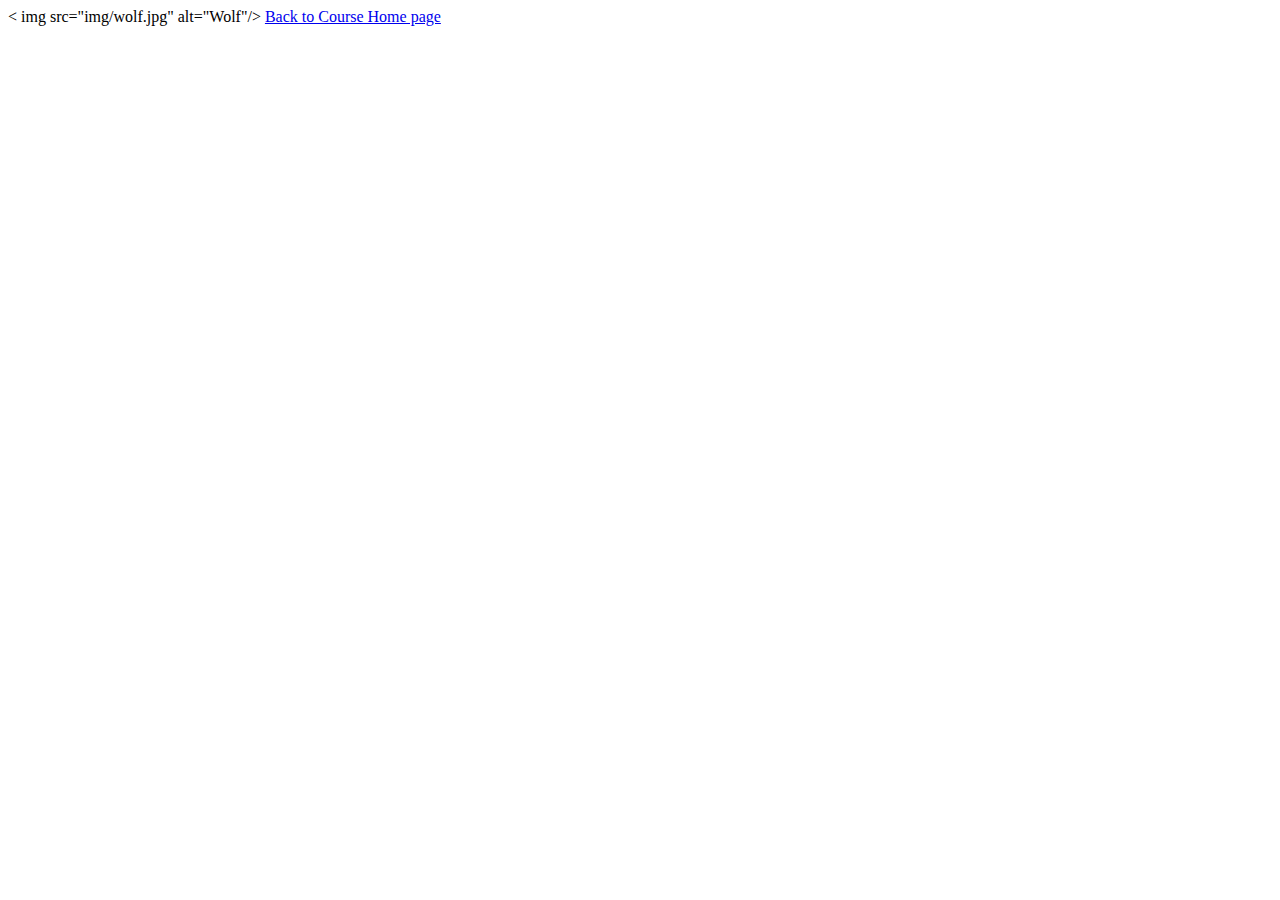
==== Project3/index.html @ 148b2e27 "GRA321 Project2&3" ====
<!DOCTYPE html>
<html>
<head>
    <title>Chenran Wang - Project 3</title>
</head>
<body>
    < img src="img/wolf.jpg" alt="Wolf"/>
    <a href=" " title="Course Home page">Back to Course Home page</a >
</body>
</html>
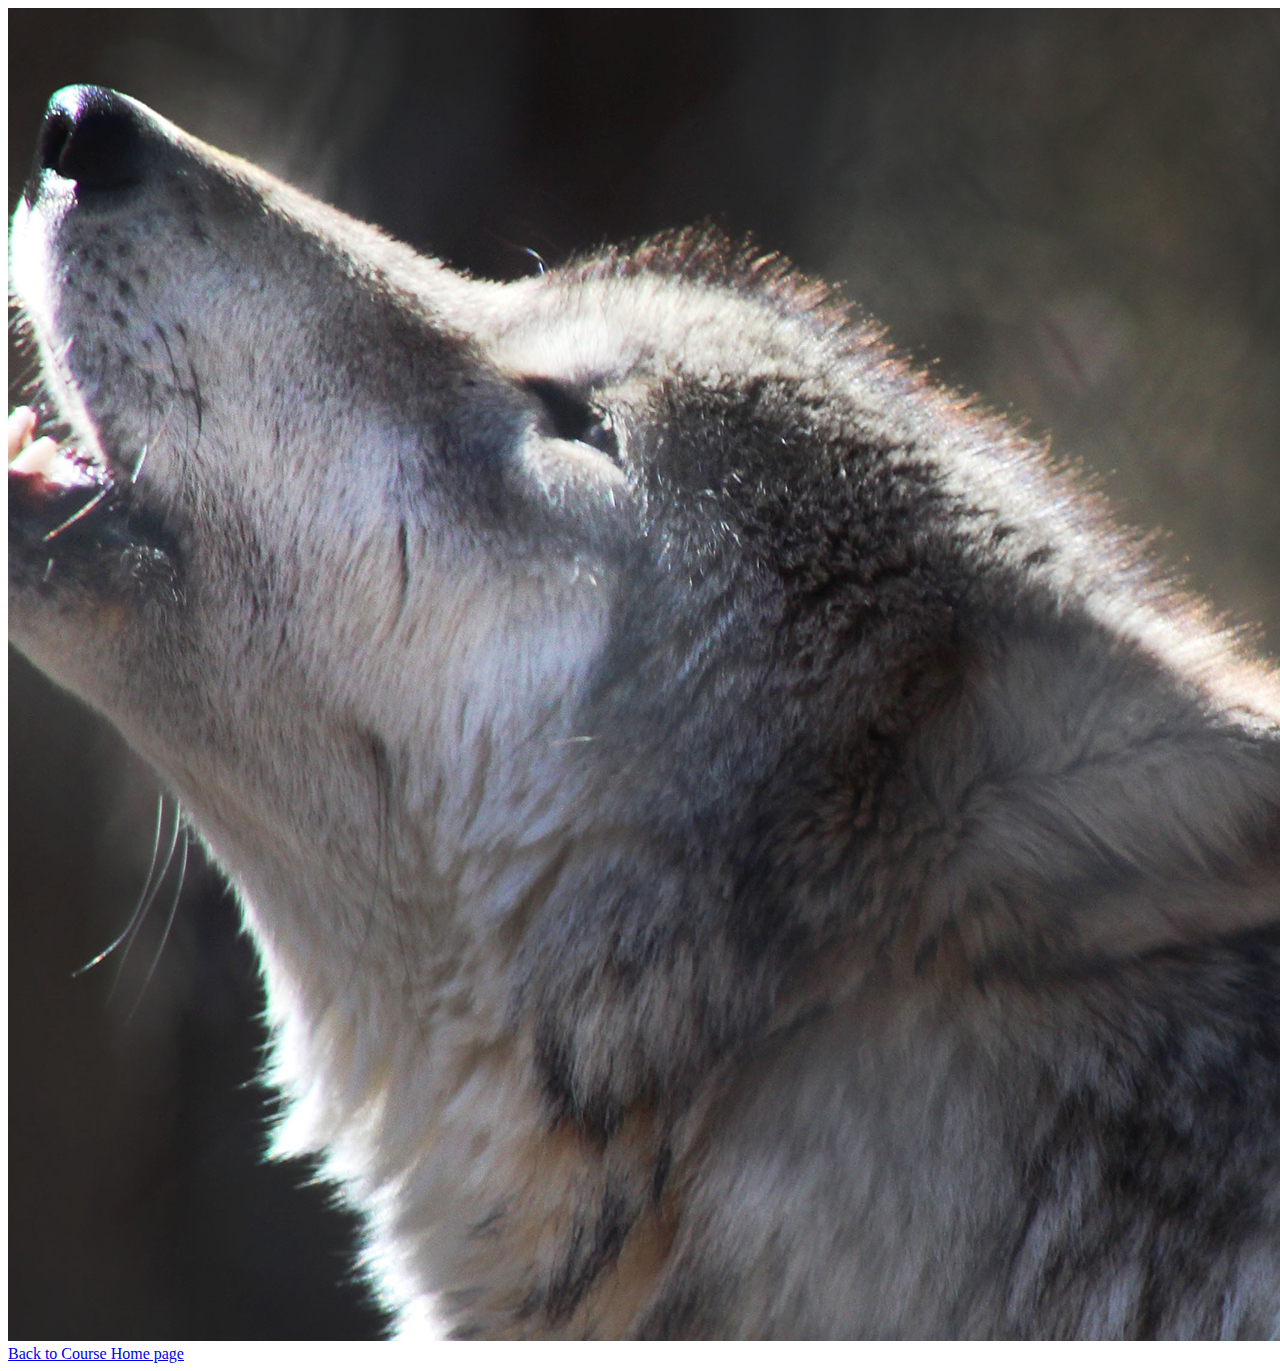
==== commit ee044b7a: "GRA321" ====
--- a/Project3/index.html
+++ b/Project3/index.html
@@ -4,7 +4,7 @@
     <title>Chenran Wang - Project 3</title>
 </head>
 <body>
-    < img src="img/wolf.jpg" alt="Wolf"/>
-    <a href=" " title="Course Home page">Back to Course Home page</a >
+    <img src="img/wolf.jpg" alt="Wolf"/>
+    <a href="http://127.0.0.1:56343/index.html" title="Course Home page">Back to Course Home page</a >
 </body>
 </html>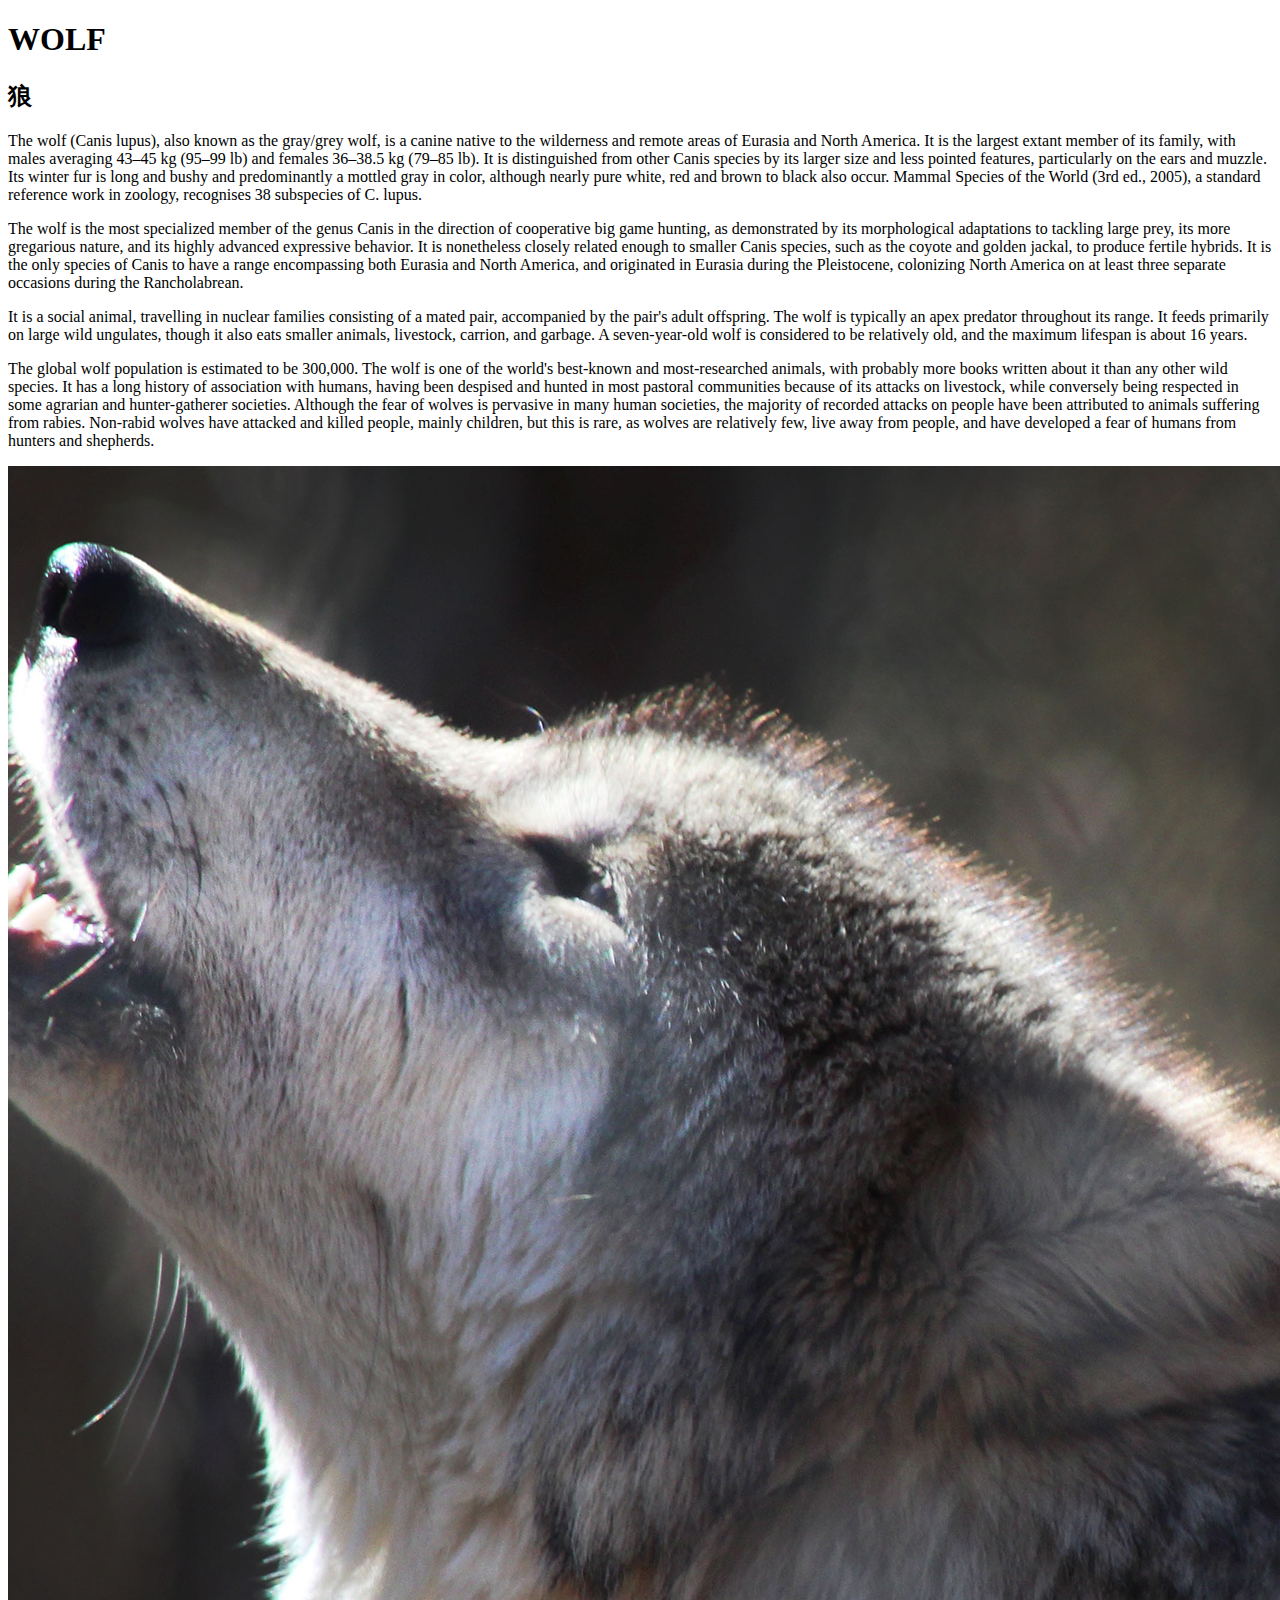
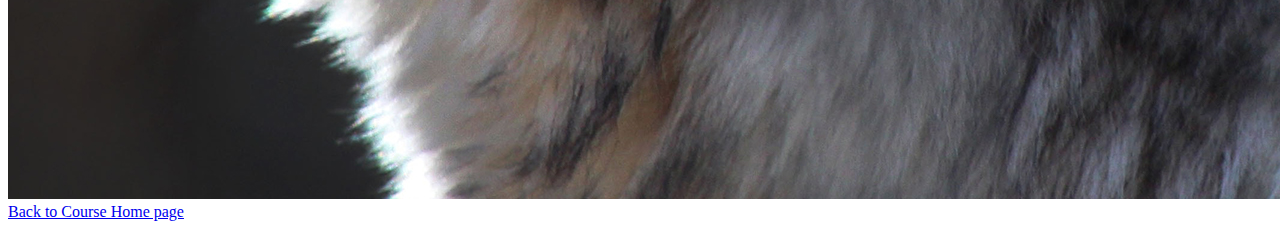
==== commit 3ecc21d4: "GRA321 P3" ====
--- a/Project3/index.html
+++ b/Project3/index.html
@@ -4,6 +4,20 @@
     <title>Chenran Wang - Project 3</title>
 </head>
 <body>
+    <h1>WOLF</h1>
+    <h2>狼</h2>
+    <p>
+        The wolf (Canis lupus), also known as the gray/grey wolf, is a canine native to the wilderness and remote areas of Eurasia and North America. It is the largest extant member of its family, with males averaging 43–45 kg (95–99 lb) and females 36–38.5 kg (79–85 lb). It is distinguished from other Canis species by its larger size and less pointed features, particularly on the ears and muzzle. Its winter fur is long and bushy and predominantly a mottled gray in color, although nearly pure white, red and brown to black also occur. Mammal Species of the World (3rd ed., 2005), a standard reference work in zoology, recognises 38 subspecies of C. lupus.
+    </p>
+    <p>
+        The wolf is the most specialized member of the genus Canis in the direction of cooperative big game hunting, as demonstrated by its morphological adaptations to tackling large prey, its more gregarious nature, and its highly advanced expressive behavior. It is nonetheless closely related enough to smaller Canis species, such as the coyote and golden jackal, to produce fertile hybrids. It is the only species of Canis to have a range encompassing both Eurasia and North America, and originated in Eurasia during the Pleistocene, colonizing North America on at least three separate occasions during the Rancholabrean.
+    </p>
+    <p>
+        It is a social animal, travelling in nuclear families consisting of a mated pair, accompanied by the pair's adult offspring. The wolf is typically an apex predator throughout its range. It feeds primarily on large wild ungulates, though it also eats smaller animals, livestock, carrion, and garbage. A seven-year-old wolf is considered to be relatively old, and the maximum lifespan is about 16 years.
+    </p>
+    <p>
+        The global wolf population is estimated to be 300,000. The wolf is one of the world's best-known and most-researched animals, with probably more books written about it than any other wild species. It has a long history of association with humans, having been despised and hunted in most pastoral communities because of its attacks on livestock, while conversely being respected in some agrarian and hunter-gatherer societies. Although the fear of wolves is pervasive in many human societies, the majority of recorded attacks on people have been attributed to animals suffering from rabies. Non-rabid wolves have attacked and killed people, mainly children, but this is rare, as wolves are relatively few, live away from people, and have developed a fear of humans from hunters and shepherds.
+    </p>
     <img src="img/wolf.jpg" alt="Wolf"/>
     <a href="http://127.0.0.1:56343/index.html" title="Course Home page">Back to Course Home page</a >
 </body>
